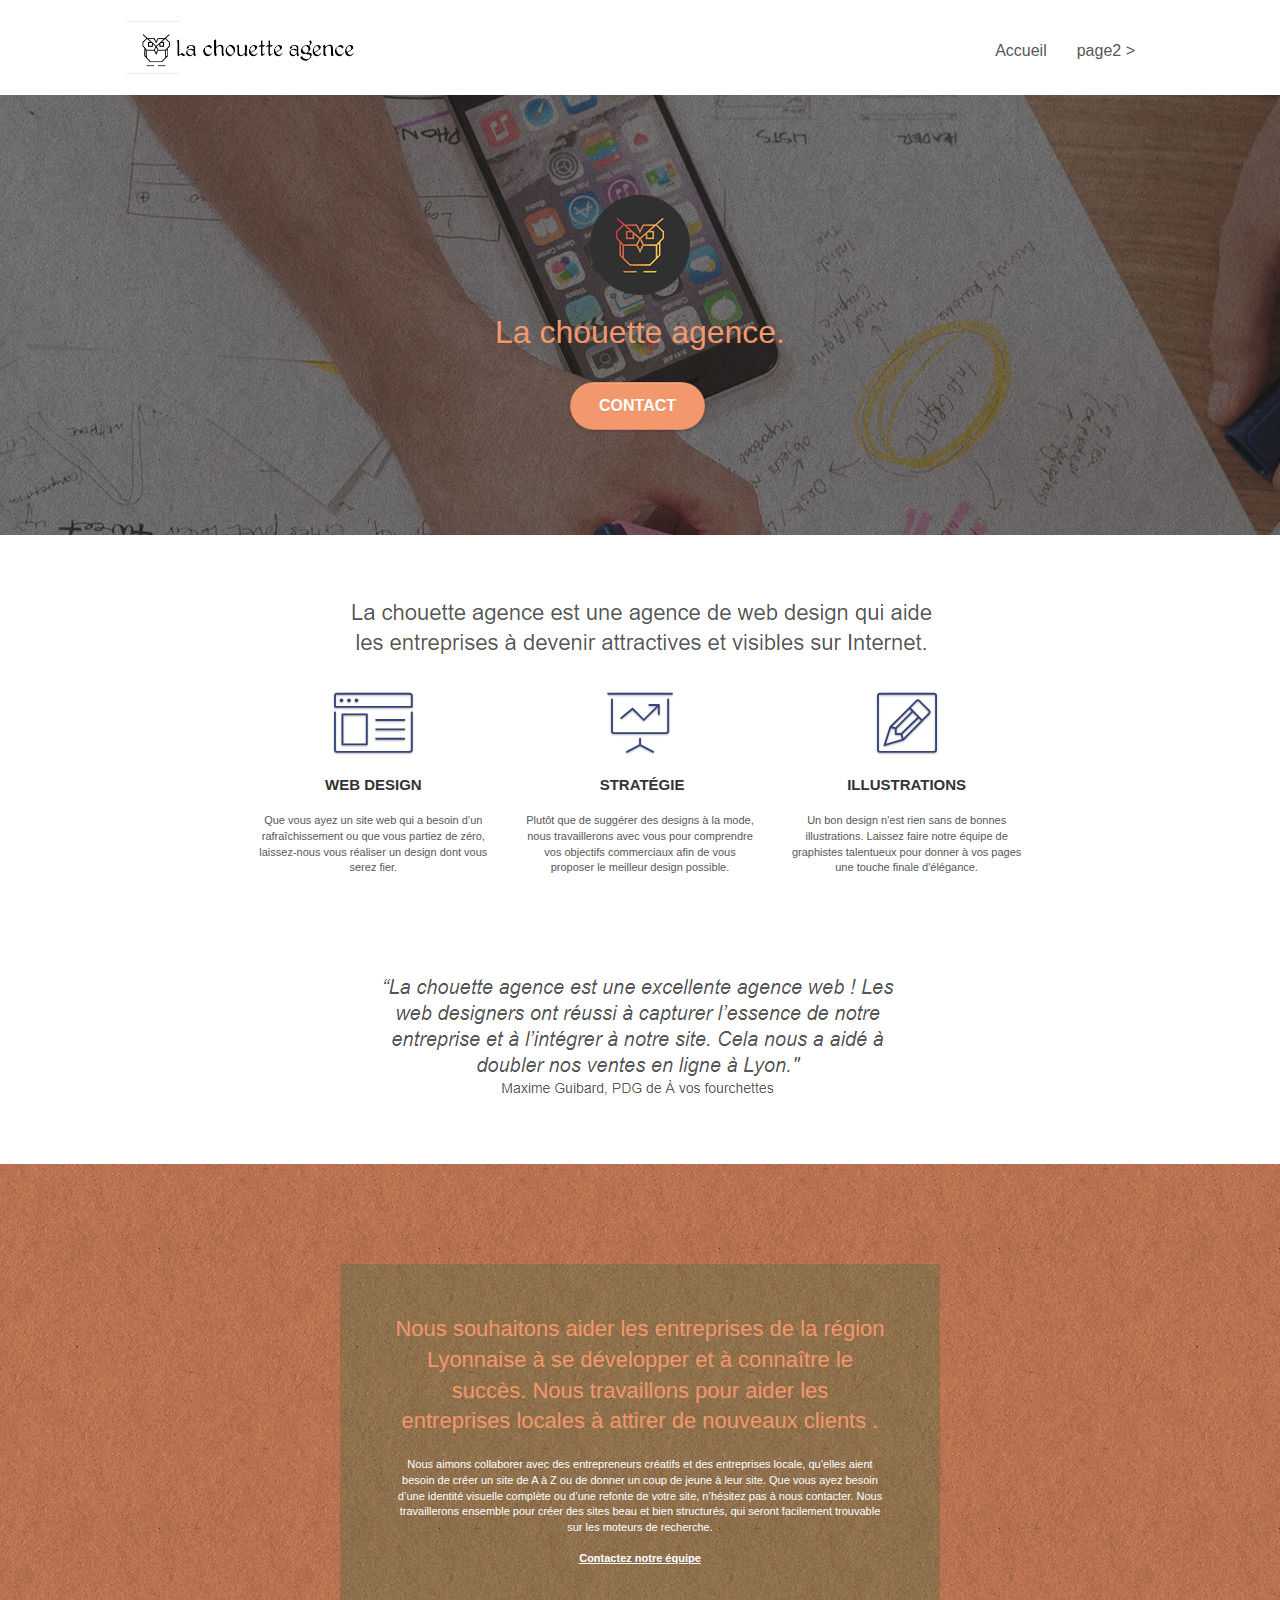
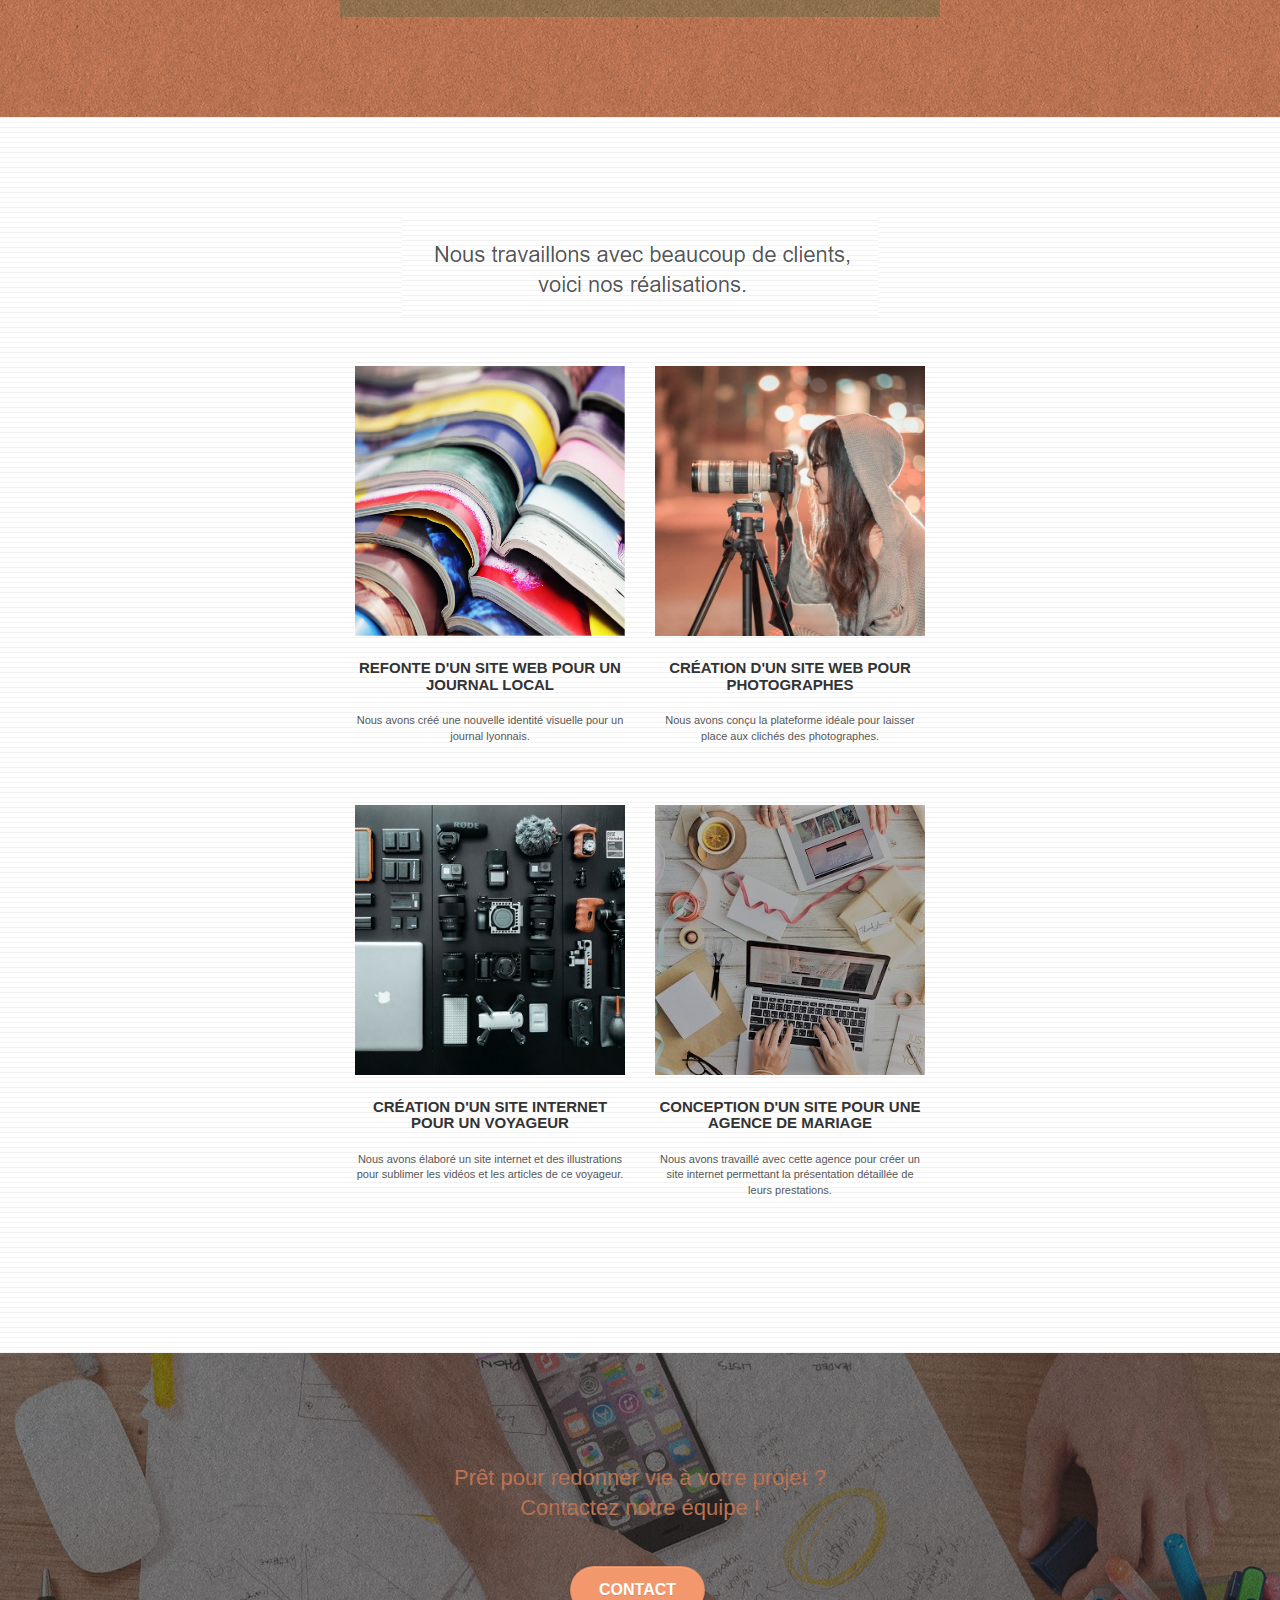
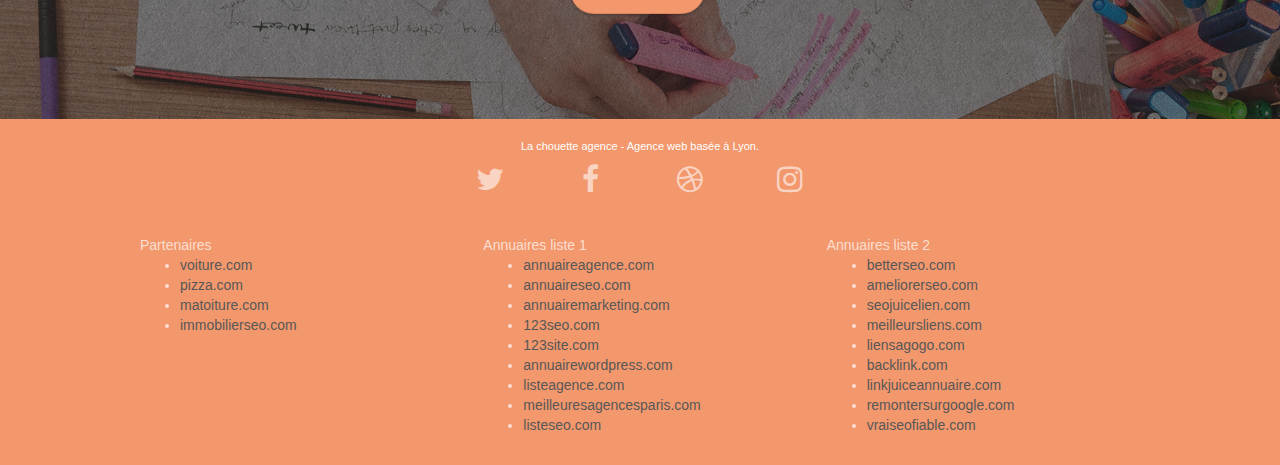
==== index.html @ 74bca458 "first commit" ====
<!doctype html>
<html lang="Default">
<head>
    <meta charset="utf-8">
    <meta name="keywords" content="seo, google, site web, site internet, agence design paris, agence design, agence design,agence design,agence design,agence design,agence design,agence design,agence design,agence design">
    <meta name="description" content="">
    <meta name="viewport" content="width=device-width, initial-scale=1.0, viewport-fit=cover">
    <link rel="shortcut icon" type="image/png" href="favicon.jpg">
    
	<link rel="stylesheet" type="text/css" href="./css/bootstrap.css">
	<link rel="stylesheet" type="text/css" href="style.css">
	<link rel="stylesheet" type="text/css" href="./css/font-awesome.css">
	<link rel="stylesheet" type="text/css" href="./css/et-line.css">
	
    
	<script src="./js/jquery-2.1.0.js"></script>
	<script src="./js/bootstrap.js"></script>
	<script src="./js/blocs.js"></script>
	<script src="./js/jquery.touchSwipe.js" defer></script>
	<script src="./js/gmaps.js"></script>

    <title>.</title>

    
<!-- Analytics -->
 
<!-- Analytics END -->
    
</head>
<body>
<!-- Principal conteneur -->
<div class="page-container">
    
<!-- bloc-0 -->
<div class="bloc bgc-white l-bloc " id="bloc-0">
	<div class="container bloc-sm">

		<nav class="navbar row">
			<div class="navbar-header">
				<div class="keywords" style="color:#cccccc;font-size:1px;">Agence web à paris, stratégie web, web design, illustrations, design de site web, site web, web, internet, site internet, site</div>
				<a class="navbar-brand" href="index.html"><img src="img/la-chouette-agence.png" alt="paris web design logo agence web meilleure agence" height="40" /></a>
				<div class="keywords" style="color:#cccccc;font-size:1px;">Agence web à paris, stratégie web, web design, illustrations, design de site web, site web, web, internet, site internet, site</div>
				<button id="nav-toggle" type="button" class="ui-navbar-toggle navbar-toggle" data-toggle="collapse" data-target=".navbar-1">
					<span class="sr-only">Toggle navigation</span><span class="icon-bar"></span><span class="icon-bar"></span><span class="icon-bar"></span>
				</button>
			</div>
			<div class="collapse navbar-collapse navbar-1 special-dropdown-nav">
				<ul class="site-navigation nav navbar-nav">
					<li>
						<a href="index.html">Accueil</a>
					</li>
					<li>
					</li>
					<li>
						<a href="page2.html">page2 &gt;</a>
					</li>
				</ul>
			</div>
		</nav>
	</div>
</div>
<!-- bloc-0 END -->

<!-- bloc-1-presentation -->
<div class="bloc bgc-dark-slate-blue bg-banniere d-bloc bg-t-edge bloc-bg-texture texture-paper b-parallax" id="bloc-1-hero">
	<div class="container bloc-lg">
		<div class="row tight-width-whitespace">
			<div class="col-sm-12">
				<img src="img/logo.png" class="center-block image-resize-mode" width="100" alt="La chouette agence, agence web paris, création logo paris" />
				<h1 class="text-center hero-bloc-text tc-white ">
					La chouette agence.
				</h1>
				<div class="text-center">
					<a href="page2.html" class="btn btn-lg btn-clean btn-rd cta-hero btn-atomic-tangerine" id="cta-hero">Contact</a>
				</div>
			</div>
		</div>
	</div>
</div>
<!-- bloc-1-presentation END -->

<!-- bloc-2-services -->
<div class="bloc bgc-white l-bloc" id="bloc-2-services">
	<div class="container bloc-md">
		<div class="row">
			<div class="col-sm-12 text-center">
				<img alt="agence web, agence web paris, web design paris, stratégie web" src="img/title.png" />
			</div>
		</div>
		<div class="row voffset-lg med-width-whitespace">
			<div class="col-sm-4">
				<div class="text-center">
					<span class="et-icon-browser sm-shadow icon-dark-slate-blue icons icon-lg"></span>
				</div>
				<h3 class="mg-md text-center">
					Web design
				</h3>
				<p class="text-center ">
					Que vous ayez un site web qui a besoin d&rsquo;un rafraîchissement ou que vous partiez de zéro, laissez-nous vous réaliser un design dont vous serez fier.
				</p>
			</div>
			<div class="col-sm-4">
				<div class="text-center">
					<span class="et-icon-presentation sm-shadow icon-dark-slate-blue icons icon-lg"></span>
				</div>
				<h3 class="mg-md text-center">
					&nbsp;Stratégie
				</h3>
				<p class="text-center ">
					Plutôt que de suggérer des designs à la mode, nous travaillerons avec vous pour comprendre vos objectifs commerciaux afin de vous proposer le meilleur design possible.<br>
				</p>
			</div>
			<div class="col-sm-4">
				<div class="text-center">
					<span class="et-icon-edit sm-shadow icon-dark-slate-blue icons icon-lg"></span>
				</div>
				<h3 class="mg-md text-center">
					Illustrations
				</h3>
				<p class="text-center ">
					Un bon design n'est rien sans de bonnes illustrations. Laissez faire notre équipe de graphistes talentueux pour donner à vos pages une touche finale d'élégance.
				</p>
			</div>
		</div>
		<div class="row voffset-lg voffset">
			<div class="col-xs-12 col-md-8 col-md-offset-2 text-center">
				<img alt="agence web, agence web paris, web design paris, stratégie web" src="img/citation.png" />

			</div>
		</div>
	</div>
</div>
<!-- bloc-2-services END -->

<!-- bloc-3-what-i-do -->
<div class="bloc tc-white bgc-atomic-tangerine bg-presentation d-bloc bloc-bg-texture texture-paper b-parallax" id="bloc-3-what-i-do">
	<div class="container bloc-lg">
		<div class="row tight-width-whitespace black-background">
			<div class="col-sm-12">
				<h2 class="mg-md text-center tc-white">
					Nous souhaitons aider les entreprises de la région Lyonnaise à se développer et à connaître le succès. Nous travaillons pour aider les entreprises locales à attirer de nouveaux clients .<br>
				</h2>
				<p class="text-center white">
					Nous aimons collaborer avec des entrepreneurs créatifs et des entreprises locale, qu’elles aient besoin de créer un site de A à Z ou de donner un coup de jeune à leur site. Que vous ayez besoin d’une identité visuelle complète ou d’une refonte de votre site, n’hésitez pas à nous contacter. Nous travaillerons ensemble pour créer des sites beau et bien structurés, qui seront facilement trouvable sur les moteurs de recherche. <br><br><a class="ltc-white bold-link" href="page2.html">Contactez notre équipe</a><br>
				</p>
			</div>
		</div>
	</div>
</div>
<!-- bloc-3-what-i-do END -->

<!-- bloc-4-portfolio -->
<div class="bloc bgc-white bg-lines-h2-bg bg-repeat l-bloc" id="bloc-4-portfolio">
	<div class="container bloc-lg">
		<div class="row">
			<div class="col-sm-12 text-center">
				<img alt="agence web, agence web paris, web design paris, stratégie web" src="img/title2.png" />
			</div>
		</div>
		<div class="row tight-width-whitespace portfolio-row">
			<div class="col-sm-6">
				<a href="#" data-lightbox="img/1.jpg" data-gallery-id="gallery-1" data-caption="Refonte d'un site web pour un journal local" data-frame="snapshot-lb"><img src="img/1.jpg" alt="paris web design logo agence web meilleure agence et refonte site web journal" class="img-responsive portfolio-thumb" /></a>
				<h3 class="mg-md text-center">
					Refonte d'un site web pour un journal local
				</h3>
				<p class="text-center">
					Nous avons créé une nouvelle identité visuelle pour un journal lyonnais.
				</p>
			</div>
			<div class="col-sm-6">
				<a href="#" data-lightbox="img/2.jpg" data-gallery-id="gallery-1" data-caption="Création d'un site web pour photographes" data-frame="snapshot-lb"><img src="img/2.jpg" class="img-responsive portfolio-thumb" alt="paris web design logo agence web meilleure agence, Création d'un site web pour photographes" /></a>
				<h3 class="mg-md text-center">
					Création d'un site web pour photographes
				</h3>
				<p class="text-center">
					Nous avons conçu la plateforme idéale pour laisser place aux clichés des photographes.
				</p>
			</div>
		</div>
		<div class="row tight-width-whitespace portfolio-row">
			<div class="col-sm-6">
				<a href="#" data-lightbox="img/3.bmp" data-gallery-id="gallery-1" data-caption="Création d'un site internet pour un voyageur" data-frame="snapshot-lb"><img src="img/3.bmp" class="img-responsive portfolio-thumb" alt="paris web design logo agence web meilleure agence, Création d'un site web pour voyageur"/></a>
				<h3 class="mg-md text-center">
					Création d'un site internet pour un voyageur
				</h3>
				<p class="text-center">
					Nous avons élaboré un site internet et des illustrations pour sublimer les vidéos et les articles de ce voyageur.
				</p>
			</div>
			<div class="col-sm-6">
				<a href="#" data-lightbox="img/4.bmp" data-gallery-id="gallery-1" data-caption="Conception d'un site pour une agence de mariage" data-frame="snapshot-lb"><img src="img/4.bmp" class="img-responsive portfolio-thumb" alt="paris web design logo agence web meilleure agence, Création d'un site web pour agence de mariage" /></a>
				<h3 class="mg-md text-center">
					Conception d'un site pour une agence de mariage
				</h3>
				<p class="text-center">
					Nous avons travaillé avec cette agence pour créer un site internet permettant la présentation détaillée de leurs prestations.
				</p>
			</div>
		</div>
	</div>
</div>
<!-- bloc-4-portfolio END -->

<!-- bloc-5-cta -->
<div class="bloc bgc-dark-slate-blue bg-banniere d-bloc bloc-bg-texture texture-paper" id="bloc-5-cta">
	<div class="container bloc-lg">
		<div class="row">
			<h2 class="mg-md text-center tc-white">
				Prêt pour redonner vie à votre projet ?<br>Contactez notre équipe !
			</h2>
			<div class="col-sm-12 text-center">
				<a href="page2.html" class="btn btn-atomic-tangerine btn-clean btn-rd btn-lg cta-hero">Contact</a>
			</div>
		</div>
	</div>
</div>
<!-- bloc-5-cta END -->

<!-- Footer - bloc-8 -->
<div class="bloc bgc-atomic-tangerine d-bloc" id="bloc-8">
	<div class="container bloc-sm">
		<div class="row">
			<div class="col-sm-12">
				<p class="text-center white">
					La chouette agence - Agence web basée à Lyon.<br>
				</p>
				<div class="row row-no-gutters social">
					<div class="col-sm-3">
						<div class="text-center">
							<a class="social" href="index.html"><span class="fa fa-twitter icon-md"></span></a>
						</div>
					</div>
					<div class="col-sm-3">
						<div class="text-center">
							<a class="social" href="index.html"><span class="fa fa-facebook icon-md"></span></a>
						</div>
					</div>
					<div class="col-sm-3">
						<div class="text-center">
							<a class="social" href="index.html"><span class="fa fa-dribbble icon-md"></span></a>
						</div>
					</div>
					<div class="col-sm-3">
						<div class="text-center">
							<a class="social" href="index.html"><span class="fa fa-instagram icon-md"></span></a>
						</div>
					</div>
					<div class="keywords" style="color:#F3976C;">Agence web à paris, stratégie web, web design, illustrations, design de site web, site web, web, internet, site internet, site</div>
				</div>
				<div class="row">
					<div class="col-sm-4">
						Partenaires
							<ul>
								<li><a href="voiture.com">voiture.com</a></li>
								<li><a href="pizza.com">pizza.com</a></li>
								<li><a href="matoiture.com">matoiture.com</a></li>
								<li><a href="immobilierseo.com">immobilierseo.com</a></li>
							</ul>		
					</div>
					<div class="col-sm-4">
						Annuaires liste 1
						<ul>
							<li><a href="annuaireagence.com">annuaireagence.com</a></li>
							<li><a href="annuaireseo.com">annuaireseo.com</a></li>
							<li><a href="annuairemarketing.com">annuairemarketing.com</a></li>
							<li><a href="123seoture.com">123seo.com</a></li>
							<li><a href="123site.com">123site.com</a></li>
							<li><a href="annuairewordpress.com">annuairewordpress.com</a></li>
							<li><a href="listeagence.com">listeagence.com</a></li>
							<li><a href="meilleuresagencesparis.com">meilleuresagencesparis.com</a></li>
							<li><a href="listeseo.com">listeseo.com</a></li>
						</ul>
					</div>
					<div class="col-sm-4">
						Annuaires liste 2
						<ul>
							<li><a href="betterseo.com">betterseo.com</a></li>
							<li><a href="ameliorerseo.com">ameliorerseo.com</a></li>
							<li><a href="seojuicelien.com">seojuicelien.com</a></li>
							<li><a href="meilleursliens.com">meilleursliens.com</a></li>
							<li><a href="liensagogo.com">liensagogo.com</a></li>
							<li><a href="backlink.com">backlink.com</a></li>
							<li><a href="linkjuiceannuaire.com">linkjuiceannuaire.com</a></li>
							<li><a href="remontersurgoogle.com">remontersurgoogle.com</a></li>
							<li><a href="vraiseofiable.com">vraiseofiable.com</a></li>
						</ul>
					</div>
				</div>
			</div>
		</div>
	</div>
</div>
<!-- Footer - bloc-8 END -->

</div>
<!-- Principal conteneur END -->
    

</body>
</html>
---- style.css ----
body {
    margin: 0;
    padding: 0;
    background: #FFF;
    overflow-x: hidden;
    -webkit-font-smoothing: antialiased;
    -moz-osx-font-smoothing: grayscale;
}

a,
button {
    transition: all .3s ease-in-out;
    outline: none!important;
}

a:hover {
    text-decoration: none;
    cursor: pointer;
}

#page-loading-blocs-notifaction {
    position: fixed;
    top: 0;
    bottom: 0;
    width: 100%;
    z-index: 100000;
    background: #FFFFFF url("img/pageload-spinner.gif") no-repeat center center;
}

.bloc {
    width: 100%;
    clear: both;
    background: 50% 50% no-repeat;
    padding: 0 50px;
    -webkit-background-size: cover;
    -moz-background-size: cover;
    -o-background-size: cover;
    background-size: cover;
    position: relative;
}

.bloc .container {
    padding-left: 0;
    padding-right: 0;
}

.bloc-lg {
    padding: 100px 50px;
}

.bloc-md {
    padding: 50px;
}

.bloc-sm {
    padding: 20px 50px;
}

.bg-center,
.bg-l-edge,
.bg-r-edge,
.bg-t-edge,
.bg-b-edge,
.bg-tl-edge,
.bg-bl-edge,
.bg-tr-edge,
.bg-br-edge,
.bg-repeat {
    -webkit-background-size: auto!important;
    -moz-background-size: auto!important;
    -o-background-size: auto!important;
    background-size: auto!important;
}

.bg-repeat {
    background: repeat;
}

.bg-t-edge {
    background: top no-repeat;
}

.bloc-bg-texture::before {
    content: "";
    background-size: 2px 2px;
    position: absolute;
    top: 0;
    bottom: 0;
    left: 0;
    right: 0;
}

.texture-paper::before {
    background: url("img/texture-paper.png");
    background-size: 280px 280px;
}

.b-parallax {
    background-attachment: fixed;
}

.d-bloc {
    color: rgba(255, 255, 255, .7);
}

.d-bloc button:hover {
    color: rgba(255, 255, 255, .9);
}

.d-bloc .icon-round,
.d-bloc .icon-square,
.d-bloc .icon-rounded,
.d-bloc .icon-semi-rounded-a,
.d-bloc .icon-semi-rounded-b {
    border-color: rgba(255, 255, 255, .9);
}

.d-bloc .divider-h span {
    border-color: rgba(255, 255, 255, .2);
}

.d-bloc .a-btn,
.d-bloc .navbar a,
.d-bloc .navbar-brand,
.d-bloc a .icon-sm,
.d-bloc a .icon-md,
.d-bloc a .icon-lg,
.d-bloc a .icon-xl,
.d-bloc h1 a,
.d-bloc h2 a,
.d-bloc h3 a,
.d-bloc h4 a,
.d-bloc h5 a,
.d-bloc h6 a,
.d-bloc p a {
    color: rgba(255, 255, 255, .6);
}

.d-bloc .a-btn:hover,
.d-bloc .navbar a:hover,
.d-bloc .navbar-brand:hover,
.d-bloc a:hover .icon-sm,
.d-bloc a:hover .icon-md,
.d-bloc a:hover .icon-lg,
.d-bloc a:hover .icon-xl,
.d-bloc h1 a:hover,
.d-bloc h2 a:hover,
.d-bloc h3 a:hover,
.d-bloc h4 a:hover,
.d-bloc h5 a:hover,
.d-bloc h6 a:hover,
.d-bloc p a:hover {
    color: rgba(255, 255, 255, 1);
}

.d-bloc .navbar-toggle .icon-bar {
    background: rgba(255, 255, 255, 1);
}

.d-bloc .btn-wire,
.d-bloc .btn-wire:hover {
    color: rgba(255, 255, 255, 1);
    border-color: rgba(255, 255, 255, 1);
}

.d-bloc .panel {
    color: rgba(0, 0, 0, .5);
}

.d-bloc .panel button:hover {
    color: rgba(0, 0, 0, .7);
}

.d-bloc .panel icon {
    border-color: rgba(0, 0, 0, .7);
}

.d-bloc .panel .divider-h span {
    border-color: rgba(0, 0, 0, .1);
}

.d-bloc .panel .a-btn {
    color: rgba(0, 0, 0, .6);
}

.d-bloc .panel .a-btn:hover {
    color: rgba(0, 0, 0, 1);
}

.d-bloc .panel .btn-wire,
.d-bloc .panel .btn-wire:hover {
    color: rgba(0, 0, 0, .7);
    border-color: rgba(0, 0, 0, .3);
}

.d-bloc .panel,
.l-bloc {
    color: rgba(0, 0, 0, .5);
}

.d-bloc .panel button:hover,
.l-bloc button:hover {
    color: rgba(0, 0, 0, .7);
}

.l-bloc .icon-round,
.l-bloc .icon-square,
.l-bloc .icon-rounded,
.l-bloc .icon-semi-rounded-a,
.l-bloc .icon-semi-rounded-b {
    border-color: rgba(0, 0, 0, .7);
}

.d-bloc .panel .divider-h span,
.l-bloc .divider-h span {
    border-color: rgba(0, 0, 0, .1);
}

.d-bloc .panel .a-btn,
.l-bloc .a-btn,
.l-bloc .navbar a,
.l-bloc .navbar-brand,
.l-bloc a .icon-sm,
.l-bloc a .icon-md,
.l-bloc a .icon-lg,
.l-bloc a .icon-xl,
.l-bloc h1 a,
.l-bloc h2 a,
.l-bloc h3 a,
.l-bloc h4 a,
.l-bloc h5 a,
.l-bloc h6 a,
.l-bloc p a {
    color: rgba(0, 0, 0, .6);
}

.d-bloc .panel .a-btn:hover,
.l-bloc .a-btn:hover,
.l-bloc .navbar a:hover,
.l-bloc .navbar-brand:hover,
.l-bloc a:hover .icon-sm,
.l-bloc a:hover .icon-md,
.l-bloc a:hover .icon-lg,
.l-bloc a:hover .icon-xl,
.l-bloc h1 a:hover,
.l-bloc h2 a:hover,
.l-bloc h3 a:hover,
.l-bloc h4 a:hover,
.l-bloc h5 a:hover,
.l-bloc h6 a:hover,
.l-bloc p a:hover {
    color: rgba(0, 0, 0, 1);
}

.l-bloc .navbar-toggle .icon-bar {
    color: rgba(0, 0, 0, .6);
}

.d-bloc .panel .btn-wire,
.d-bloc .panel .btn-wire:hover,
.l-bloc .btn-wire,
.l-bloc .btn-wire:hover {
    color: rgba(0, 0, 0, .7);
    border-color: rgba(0, 0, 0, .3);
}

.voffset {
    margin-top: 30px;
}

.voffset-lg {
    margin-top: 80px;
}

.row-no-gutters {
    margin-right: 0;
    margin-left: 0;
}

.row.row-no-gutters > [class^="col-"],
.row.row-no-gutters > [class*=" col-"] {
    padding-right: 0;
    padding-left: 0;
}

#bloc-1-hero h1 {
    font-size: 32px;
}

.navbar {
    margin-bottom: 0;
    z-index: 1;
}

.navbar-brand {
    height: auto;
    padding: 3px 15px;
    font-size: 25px;
    font-weight: normal;
    font-weight: 600;
    line-height: 44px;
}

.navbar-brand img {
    max-height: 200px;
    margin: 0 5px 0 0;
    display: inline;
}

.navbar-brand img[src$=svg] {
    min-width: 100px;
}

.nav-center .navbar-brand img {
    margin: 0;
}

.navbar .nav {
    padding-top: 2px;
    margin-right: -16px;
    float: right;
    z-index: 1;
}

.nav > li {
    float: left;
    margin-top: 4px;
    font-size: 16px;
}

.navbar-nav .open .dropdown-menu > li > a {
    text-align: inherit;
}

.nav > li a:hover,
.nav > li a:focus {
    background: transparent;
}

.navbar-toggle {
    margin: 10px 10px 0 0;
    border: 0px;
}

.navbar-toggle:hover {
    background: transparent!important;
}

.navbar-toggle .icon-bar {
    background-color: rgba(0, 0, 0, .5);
    width: 26px;
}

.nav-invert .navbar .nav {
    float: left;
}

.nav-invert .navbar-header,
.nav-invert .navbar-brand {
    float: right;
    position: relative;
    z-index: 2;
}

@media (min-width: 768px) {
    .site-navigation {
        position: absolute;
        top: 50%;
        right: 20px;
        transform: translate(0, -50%);
        -webkit-transform: translateY(-50%);
    }
    .nav > li .dropdown-menu a,
    .nav > li .dropdown-menu a:hover {
        color: #484848;
    }
    .nav-invert .site-navigation {
        left: 0;
        right: 0;
    }
    .nav-center {
        text-align: center;
    }
    .nav-center .navbar-header {
        width: 100%;
    }
    .nav-center .navbar-header,
    .nav-center .navbar-brand,
    .nav-center .nav > li {
        float: none;
        display: inline-block;
    }
    .nav-center .site-navigation {
        position: relative;
        width: 100%;
        right: 0;
        margin-right: 0px;
        margin-top: 20px;
    }
    .nav-center.mini-nav .navbar-toggle {
        float: none;
        margin: 10px auto 0;
    }
}

.nav > li > .dropdown a {
    background: none!important;
    display: block;
    padding: 14px 15px;
}

nav .caret {
    margin: 0 5px;
}

.dropdown-menu .dropdown-menu {
    top: -8px;
    left: 100%;
}

.dropdown-menu .dropmenu-flow-right {
    top: 100%;
    left: 0;
    margin-left: -1px;
    border-top-left-radius: 0;
    border-top-right-radius: 0;
}

.dropdown-menu .dropdown span {
    border: 4px solid black;
    border-top-color: transparent;
    border-right-color: transparent;
    border-bottom-color: transparent;
    margin: 6px -5px 0 0!important;
    float: right;
}

.mg-md {
    margin-top: 10px;
    margin-bottom: 20px;
}

.mg-lg {
    margin-top: 10px;
    margin-bottom: 40px;
}

.btn {
    margin: 0 5px 5px 0;
}

.btn.pull-right {
    margin: 0 0 5px 5px;
}

.btn-d,
.btn-d:hover,
.btn-d:focus {
    color: #FFF;
    background: rgba(0, 0, 0, .3);
}

button {
    outline: none!important;
}

.btn-rd {
    border-radius: 40px;
}

.btn-clean {
    border: 1px solid rgba(0, 0, 0, .08);
    border-bottom-color: rgba(0, 0, 0, .1);
    text-shadow: 0 1px 0 rgba(0, 0, 1, .1);
    box-shadow: 0 1px 3px rgba(0, 0, 1, .25), inset 0 1px 0 0 rgba(255, 255, 255, .15);
}

.icon-md {
    font-size: 30px!important;
}

.icon-lg {
    font-size: 60px!important;
}

.sm-shadow {
    text-shadow: 0 1px 2px rgba(0, 0, 0, .3);
}

.panel-sq,
.panel-sq .panel-heading,
.panel-sq .panel-footer {
    border-radius: 0;
}

.panel-rd {
    border-radius: 30px;
}

.panel-rd .panel-heading {
    border-radius: 29px 29px 0 0;
}

.panel-rd .panel-footer {
    border-radius: 0 0 29px 29px;
}

.form-control {
    border-color: rgba(0, 0, 0, .1);
    box-shadow: none;
}

.scrollToTop {
    width: 40px;
    height: 40px;
    position: fixed;
    bottom: 20px;
    right: 20px;
    opacity: 0;
    z-index: 500;
    transition: all .3s ease-in-out;
}

.scrollToTop span {
    margin-top: 6px;
}

.showScrollTop {
    font-size: 14px;
    opacity: 1;
}

a[data-lightbox] {
    position: relative;
    display: block;
    text-align: center;
}

a[data-lightbox]:hover::before {
    content: "+";
    font-family: "HelveticaNeue-Light", "Helvetica Neue Light", "Helvetica Neue", Helvetica, Arial;
    font-size: 32px;
    width: 50px;
    height: 50px;
    margin-left: -25px;
    border-radius: 50%;
    background: rgba(0, 0, 0, .6);
    color: #FFF;
    font-weight: 100;
    z-index: 1;
    position: absolute;
    top: 50%;
    transform: translateY(-50%);
    -webkit-transform: translateY(-50%);
}

a[data-lightbox]:hover img {
    opacity: 0.6;
    -webkit-animation-fill-mode: none;
    animation-fill-mode: none;
}

#lightbox-modal {
    display: flex;
    align-items: center;
}

#lightbox-modal .modal-dialog {
    width: 90%;
    max-width: 900px;
    margin: 0 auto 0;
}

#lightbox-modal .modal-dialog img {
    max-height: 90vh;
    margin: 0 auto;
}

.lightbox-caption {
    padding: 20px;
    color: #FFF;
    background: rgba(0, 0, 0, .5);
    position: absolute;
    left: 15px;
    right: 15px;
    bottom: 5px;
}

.close-lightbox {
    color: #FFF;
    font-size: 30px;
    position: absolute;
    top: 20px;
    right: 20px;
    z-index: 20;
    background: rgba(0, 0, 0, .5);
    border: none;
    line-height: 30px;
    padding: 0 9px 5px;
    opacity: 0.3;
}

.close-lightbox:hover,
.next-lightbox:hover,
.prev-lightbox:hover {
    opacity: 1.0;
    color: #FFF;
}

.next-lightbox,
.prev-lightbox {
    font-size: 20px;
    color: rgba(255, 255, 255, .9);
    background: rgba(0, 0, 0, .5);
    transition: all .2s ease-in-out;
    position: absolute;
    top: 45%;
    z-index: 1;
    opacity: 0.4;
}

.next-lightbox {
    padding: 6px 8px 1px 13px;
    right: 25px;
}

.prev-lightbox {
    padding: 6px 13px 1px 10px;
    left: 25px;
}

.snapshot-lb .modal-body {
    padding-bottom: 45px;
}

.snapshot-lb .lightbox-caption {
    padding: 0;
    color: rgba(0, 0, 0, .5);
    background: none;
}

h1,
h2,
h3,
h4,
h5,
h6,
p,
label,
.btn,
a {
    font-family: "helvetica";
    font-weight: 400;
    color: #575757!important;
}

.container {
    max-width: 1000px;
}

.hero-bloc-text {
    font-size: 38px;
}

.hero-bloc-text-sub {
    font-size: 36px;
}

.statement-bloc-text {
    line-height: 26px;
    font-style: italic;
    font-size: 20px;
    text-align: center;
    font-weight: lighter;
    max-width: 520px;
    margin: auto auto auto auto;
}

p {
    font-size: 11px;
}

.tight-width-whitespace {
    max-width: 600px;
    margin: auto auto auto auto;
}

.h1 {
    font-size: 20px;
    font-family: "Open Sans";
}

.cta-hero {
    margin-top: 22px;
    color: #FFFFFF!important;
    text-transform: uppercase;
    padding: 12px 28px 12px 28px;
    font-size: 16px;
    font-weight: 700;
}

.social {
    max-width: 400px;
    margin: auto auto auto auto;
}

h2 {
    font-size: 22px;
    line-height: 1.4em;
}

h3 {
    font-size: 15px;
    text-transform: uppercase;
    font-weight: 700;
    color: #333333!important;
}

.med-width-whitespace {
    max-width: 800px;
    margin: auto auto auto auto;
    box-shadow: 0px 0px 0px #000000;
}

h1 {
    color: #333333!important;
}

h4 {
    color: #333333!important;
}

.icons {
    margin-bottom: 14px;
    margin-top: 24px;
}

.white {
    color: #FFFFFF!important;
}

.portfolio-thumb {
    margin-bottom: 24px;
}

.portfolio-row {
    margin-bottom: 44px;
    margin-top: 50px;
}

.avatar {
    box-shadow: 0px 4px 9px rgba(0, 0, 0, 0.3);
}

.black-background {
    background-color: rgba(165, 147, 99, 0.7);
    padding: 40px 40px 40px 40px;
}

.bold-link {
    font-weight: 900;
    text-decoration: underline!important;
}

.bgc-white {
    background-color: #FFFFFF;
}

.bgc-dark-slate-blue {
    background-color: #364577;
}

.bgc-atomic-tangerine {
    background-color: #F3976C;
}

.tc-white {
    color: #F3976C!important;
}

.btn-atomic-tangerine {
    background: #F3976C;
    color: #FFFFFF!important;
}

.btn-atomic-tangerine:hover {
    background: #c27956!important;
    color: #FFFFFF!important;
}

.ltc-white {
    color: #FFFFFF!important;
}

.ltc-white:hover {
    color: #cccccc!important;
}

.ltc-atomic-tangerine {
    color: #F3976C!important;
}

.ltc-atomic-tangerine:hover {
    color: #c27956!important;
}

.icon-dark-slate-blue {
    color: #364577!important;
    border-color: #364577!important;
}

.bg-dots-bg {
    background-image: url("img/dots-bg.png");
}

.bg-lines-h2-bg {
    background-image: url("img/lines-h2-bg.png");
}

.bg-banniere {
    background-image: url("img/la-chouette-agence-banniere.jpg");
}

.bg-presentation {
    background-image: url("img/image-de-presentation.bmp");
}

@media (max-width: 1024px) {
    .bloc {
        padding-left: 20px;
        padding-right: 20px;
    }
    .bloc.full-width-bloc,
    .bloc-tile-2.full-width-bloc .container,
    .bloc-tile-3.full-width-bloc .container,
    .bloc-tile-4.full-width-bloc .container {
        padding-left: 0;
        padding-right: 0;
    }
}

@media (max-width: 992px) and (min-width: 768px) {
    .navbar .nav {
        max-width: 80%
    }
    .nav-center.navbar .nav {
        max-width: 100%
    }
}

@media only screen and (min-device-width: 768px) and (max-device-width: 1024px) and (orientation: landscape) {
    .b-parallax {
        background-attachment: scroll;
    }
}

@media only screen and (min-device-width: 1024px) and (max-device-width: 1366px) and (-webkit-min-device-pixel-ratio: 1.5) {
    .b-parallax {
        background-attachment: scroll;
    }
}

@media (max-width: 991px) {
    .container {
        width: 100%;
    }
    .b-parallax {
        background-attachment: scroll;
    }
    .page-container,
    #hero-bloc {
        overflow-x: hidden;
        position: relative;
    }
    .bloc {
        padding-left: constant(safe-area-inset-left);
        padding-right: constant(safe-area-inset-right);
    }
    .bloc-group,
    .bloc-group .bloc {
        display: block;
        width: 100%;
    }
    .bloc-fill-screen .fill-bloc-top-edge,
    .bloc-fill-screen .fill-bloc-bottom-edge {
        padding: 0 20px;
        padding-left: constant(safe-area-inset-left);
        padding-right: constant(safe-area-inset-right);
    }
}

@media (max-width: 767px) {
    .page-container {
        overflow-x: hidden;
        position: relative;
    }
    h1,
    h2,
    h3,
    h4,
    h5,
    h6,
    p,
    #disqus_thread {
        padding-left: 10px!important;
        padding-right: 10px!important;
    }
    .b-parallax {
        background-attachment: scroll;
    }
    .navbar .nav {
        padding-top: 0;
        border-top: 1px solid rgba(0, 0, 0, .2);
        float: none!important;
    }
    .navbar.row {
        margin-left: 0;
        margin-right: 0;
    }
    .site-navigation {
        position: inherit;
        transform: none;
        -webkit-transform: none;
        -ms-transform: none;
    }
    .nav > li {
        margin-top: 0;
        border-bottom: 1px solid rgba(0, 0, 0, .1);
        background: rgba(0, 0, 0, .05);
        text-align: left;
        padding-left: 15px;
        width: 100%;
    }
    .nav > li:hover {
        background: rgba(0, 0, 0, .08);
    }
    .dropdown .dropdown a .caret {
        float: none;
        margin: 5px 0 0 10px!important;
        border: 4px solid black;
        border-bottom-color: transparent;
        border-right-color: transparent;
        border-left-color: transparent;
    }
    #hero-bloc .navbar .nav {
        background: rgba(0, 0, 0, .8);
    }
    #hero-bloc .navbar .nav a {
        color: rgba(255, 255, 255, .6);
    }
    .hero {
        padding: 50px 0;
    }
    .hero-nav {
        left: -1px;
        right: -1px;
    }
    .navbar-collapse {
        padding: 0;
        overflow-x: hidden;
        -webkit-box-shadow: none;
        box-shadow: none;
    }
    .navbar-brand img {
        max-height: 40px;
        width: auto;
    }
    .nav-invert .navbar-header {
        float: none;
        width: 100%;
    }
    .nav-invert .navbar-toggle {
        float: left;
        margin-left: 10px;
    }
    .bloc {
        padding-left: 0;
        padding-right: 0;
    }
    .bloc-xxl,
    .bloc-xl,
    .bloc-lg {
        padding: 40px 0;
    }
    .bloc-sm,
    .bloc-md {
        padding-left: 0;
        padding-right: 0;
    }
    .bloc-tile-2 .container,
    .bloc-tile-3 .container,
    .bloc-tile-4 .container,
    .bloc-fill-screen .fill-bloc-top-edge,
    .bloc-fill-screen .fill-bloc-bottom-edge {
        padding-left: 0;
        padding-right: 0;
    }
    .a-block {
        padding: 0 10px;
    }
    .btn-dwn {
        display: none;
    }
    .voffset {
        margin-top: 5px;
    }
    .voffset-md {
        margin-top: 20px;
    }
    .voffset-lg {
        margin-top: 30px;
    }
    form {
        padding: 5px;
    }
    .close-lightbox {
        display: inline-block;
    }
    .blocsapp-device-iphone5 {
        background-size: 216px 425px;
        padding-top: 60px;
        width: 216px;
        height: 425px;
    }
    .blocsapp-device-iphone5 img {
        width: 180px;
        height: 320px;
    }
}

@media (max-width: 400px) {
    .bloc {
        padding-left: 0;
        padding-right: 0;
    }
}

@media (max-width: 767px) {
    .bloc-mob-center-text {
        text-align: center;
    }
}
---- css/et-line.css ----
@font-face {
    font-family: et-line;
    src: url(../fonts/et-line.eot);
    src: url(../fonts/et-line.eot?#iefix) format('embedded-opentype'), url(../fonts/et-line.woff) format('woff'), url(../fonts/et-line.ttf) format('truetype'), url(../fonts/et-line.svg#et-line) format('svg');
    font-weight: 400;
    font-style: normal
}

.et-icon-adjustments,
.et-icon-alarmclock,
.et-icon-anchor,
.et-icon-aperture,
.et-icon-attachment,
.et-icon-bargraph,
.et-icon-basket,
.et-icon-beaker,
.et-icon-bike,
.et-icon-book-open,
.et-icon-briefcase,
.et-icon-browser,
.et-icon-calendar,
.et-icon-camera,
.et-icon-caution,
.et-icon-chat,
.et-icon-circle-compass,
.et-icon-clipboard,
.et-icon-clock,
.et-icon-cloud,
.et-icon-compass,
.et-icon-desktop,
.et-icon-dial,
.et-icon-document,
.et-icon-documents,
.et-icon-download,
.et-icon-dribbble,
.et-icon-edit,
.et-icon-envelope,
.et-icon-expand,
.et-icon-facebook,
.et-icon-flag,
.et-icon-focus,
.et-icon-gears,
.et-icon-genius,
.et-icon-gift,
.et-icon-global,
.et-icon-globe,
.et-icon-googleplus,
.et-icon-grid,
.et-icon-happy,
.et-icon-hazardous,
.et-icon-heart,
.et-icon-hotairballoon,
.et-icon-hourglass,
.et-icon-key,
.et-icon-laptop,
.et-icon-layers,
.et-icon-lifesaver,
.et-icon-lightbulb,
.et-icon-linegraph,
.et-icon-linkedin,
.et-icon-lock,
.et-icon-magnifying-glass,
.et-icon-map,
.et-icon-map-pin,
.et-icon-megaphone,
.et-icon-mic,
.et-icon-mobile,
.et-icon-newspaper,
.et-icon-notebook,
.et-icon-paintbrush,
.et-icon-paperclip,
.et-icon-pencil,
.et-icon-phone,
.et-icon-picture,
.et-icon-pictures,
.et-icon-piechart,
.et-icon-presentation,
.et-icon-pricetags,
.et-icon-printer,
.et-icon-profile-female,
.et-icon-profile-male,
.et-icon-puzzle,
.et-icon-quote,
.et-icon-recycle,
.et-icon-refresh,
.et-icon-ribbon,
.et-icon-rss,
.et-icon-sad,
.et-icon-scissors,
.et-icon-scope,
.et-icon-search,
.et-icon-shield,
.et-icon-speedometer,
.et-icon-strategy,
.et-icon-streetsign,
.et-icon-tablet,
.et-icon-target,
.et-icon-telescope,
.et-icon-toolbox,
.et-icon-tools,
.et-icon-tools-2,
.et-icon-trophy,
.et-icon-tumblr,
.et-icon-twitter,
.et-icon-upload,
.et-icon-video,
.et-icon-wallet,
.et-icon-wine {
    font-family: et-line;
    speak: none;
    font-style: normal;
    font-weight: 400;
    font-variant: normal;
    text-transform: none;
    line-height: 1;
    -webkit-font-smoothing: antialiased;
    -moz-osx-font-smoothing: grayscale;
    display: inline-block
}

.et-icon-mobile:before {
    content: "\e000"
}

.et-icon-laptop:before {
    content: "\e001"
}

.et-icon-desktop:before {
    content: "\e002"
}

.et-icon-tablet:before {
    content: "\e003"
}

.et-icon-phone:before {
    content: "\e004"
}

.et-icon-document:before {
    content: "\e005"
}

.et-icon-documents:before {
    content: "\e006"
}

.et-icon-search:before {
    content: "\e007"
}

.et-icon-clipboard:before {
    content: "\e008"
}

.et-icon-newspaper:before {
    content: "\e009"
}

.et-icon-notebook:before {
    content: "\e00a"
}

.et-icon-book-open:before {
    content: "\e00b"
}

.et-icon-browser:before {
    content: "\e00c"
}

.et-icon-calendar:before {
    content: "\e00d"
}

.et-icon-presentation:before {
    content: "\e00e"
}

.et-icon-picture:before {
    content: "\e00f"
}

.et-icon-pictures:before {
    content: "\e010"
}

.et-icon-video:before {
    content: "\e011"
}

.et-icon-camera:before {
    content: "\e012"
}

.et-icon-printer:before {
    content: "\e013"
}

.et-icon-toolbox:before {
    content: "\e014"
}

.et-icon-briefcase:before {
    content: "\e015"
}

.et-icon-wallet:before {
    content: "\e016"
}

.et-icon-gift:before {
    content: "\e017"
}

.et-icon-bargraph:before {
    content: "\e018"
}

.et-icon-grid:before {
    content: "\e019"
}

.et-icon-expand:before {
    content: "\e01a"
}

.et-icon-focus:before {
    content: "\e01b"
}

.et-icon-edit:before {
    content: "\e01c"
}

.et-icon-adjustments:before {
    content: "\e01d"
}

.et-icon-ribbon:before {
    content: "\e01e"
}

.et-icon-hourglass:before {
    content: "\e01f"
}

.et-icon-lock:before {
    content: "\e020"
}

.et-icon-megaphone:before {
    content: "\e021"
}

.et-icon-shield:before {
    content: "\e022"
}

.et-icon-trophy:before {
    content: "\e023"
}

.et-icon-flag:before {
    content: "\e024"
}

.et-icon-map:before {
    content: "\e025"
}

.et-icon-puzzle:before {
    content: "\e026"
}

.et-icon-basket:before {
    content: "\e027"
}

.et-icon-envelope:before {
    content: "\e028"
}

.et-icon-streetsign:before {
    content: "\e029"
}

.et-icon-telescope:before {
    content: "\e02a"
}

.et-icon-gears:before {
    content: "\e02b"
}

.et-icon-key:before {
    content: "\e02c"
}

.et-icon-paperclip:before {
    content: "\e02d"
}

.et-icon-attachment:before {
    content: "\e02e"
}

.et-icon-pricetags:before {
    content: "\e02f"
}

.et-icon-lightbulb:before {
    content: "\e030"
}

.et-icon-layers:before {
    content: "\e031"
}

.et-icon-pencil:before {
    content: "\e032"
}

.et-icon-tools:before {
    content: "\e033"
}

.et-icon-tools-2:before {
    content: "\e034"
}

.et-icon-scissors:before {
    content: "\e035"
}

.et-icon-paintbrush:before {
    content: "\e036"
}

.et-icon-magnifying-glass:before {
    content: "\e037"
}

.et-icon-circle-compass:before {
    content: "\e038"
}

.et-icon-linegraph:before {
    content: "\e039"
}

.et-icon-mic:before {
    content: "\e03a"
}

.et-icon-strategy:before {
    content: "\e03b"
}

.et-icon-beaker:before {
    content: "\e03c"
}

.et-icon-caution:before {
    content: "\e03d"
}

.et-icon-recycle:before {
    content: "\e03e"
}

.et-icon-anchor:before {
    content: "\e03f"
}

.et-icon-profile-male:before {
    content: "\e040"
}

.et-icon-profile-female:before {
    content: "\e041"
}

.et-icon-bike:before {
    content: "\e042"
}

.et-icon-wine:before {
    content: "\e043"
}

.et-icon-hotairballoon:before {
    content: "\e044"
}

.et-icon-globe:before {
    content: "\e045"
}

.et-icon-genius:before {
    content: "\e046"
}

.et-icon-map-pin:before {
    content: "\e047"
}

.et-icon-dial:before {
    content: "\e048"
}

.et-icon-chat:before {
    content: "\e049"
}

.et-icon-heart:before {
    content: "\e04a"
}

.et-icon-cloud:before {
    content: "\e04b"
}

.et-icon-upload:before {
    content: "\e04c"
}

.et-icon-download:before {
    content: "\e04d"
}

.et-icon-target:before {
    content: "\e04e"
}

.et-icon-hazardous:before {
    content: "\e04f"
}

.et-icon-piechart:before {
    content: "\e050"
}

.et-icon-speedometer:before {
    content: "\e051"
}

.et-icon-global:before {
    content: "\e052"
}

.et-icon-compass:before {
    content: "\e053"
}

.et-icon-lifesaver:before {
    content: "\e054"
}

.et-icon-clock:before {
    content: "\e055"
}

.et-icon-aperture:before {
    content: "\e056"
}

.et-icon-quote:before {
    content: "\e057"
}

.et-icon-scope:before {
    content: "\e058"
}

.et-icon-alarmclock:before {
    content: "\e059"
}

.et-icon-refresh:before {
    content: "\e05a"
}

.et-icon-happy:before {
    content: "\e05b"
}

.et-icon-sad:before {
    content: "\e05c"
}

.et-icon-facebook:before {
    content: "\e05d"
}

.et-icon-twitter:before {
    content: "\e05e"
}

.et-icon-googleplus:before {
    content: "\e05f"
}

.et-icon-rss:before {
    content: "\e060"
}

.et-icon-tumblr:before {
    content: "\e061"
}

.et-icon-linkedin:before {
    content: "\e062"
}

.et-icon-dribbble:before {
    content: "\e063"
}
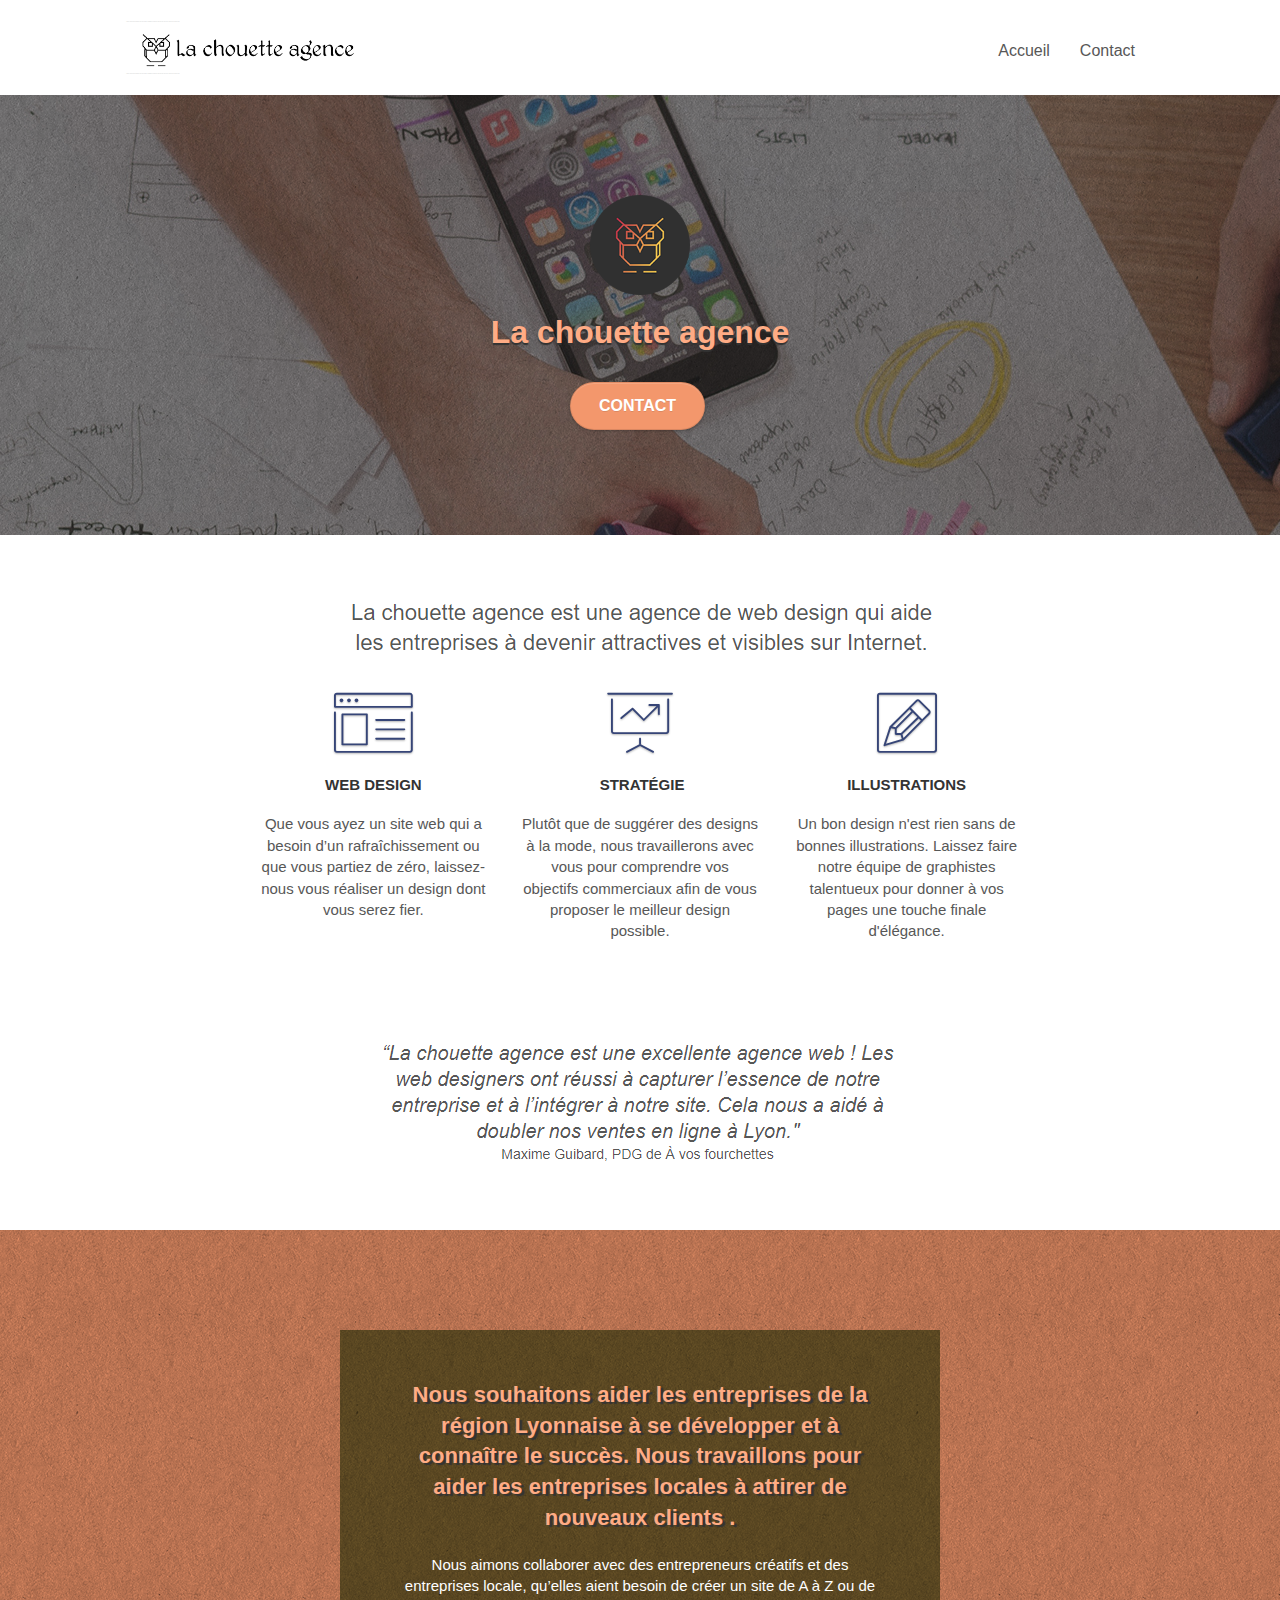
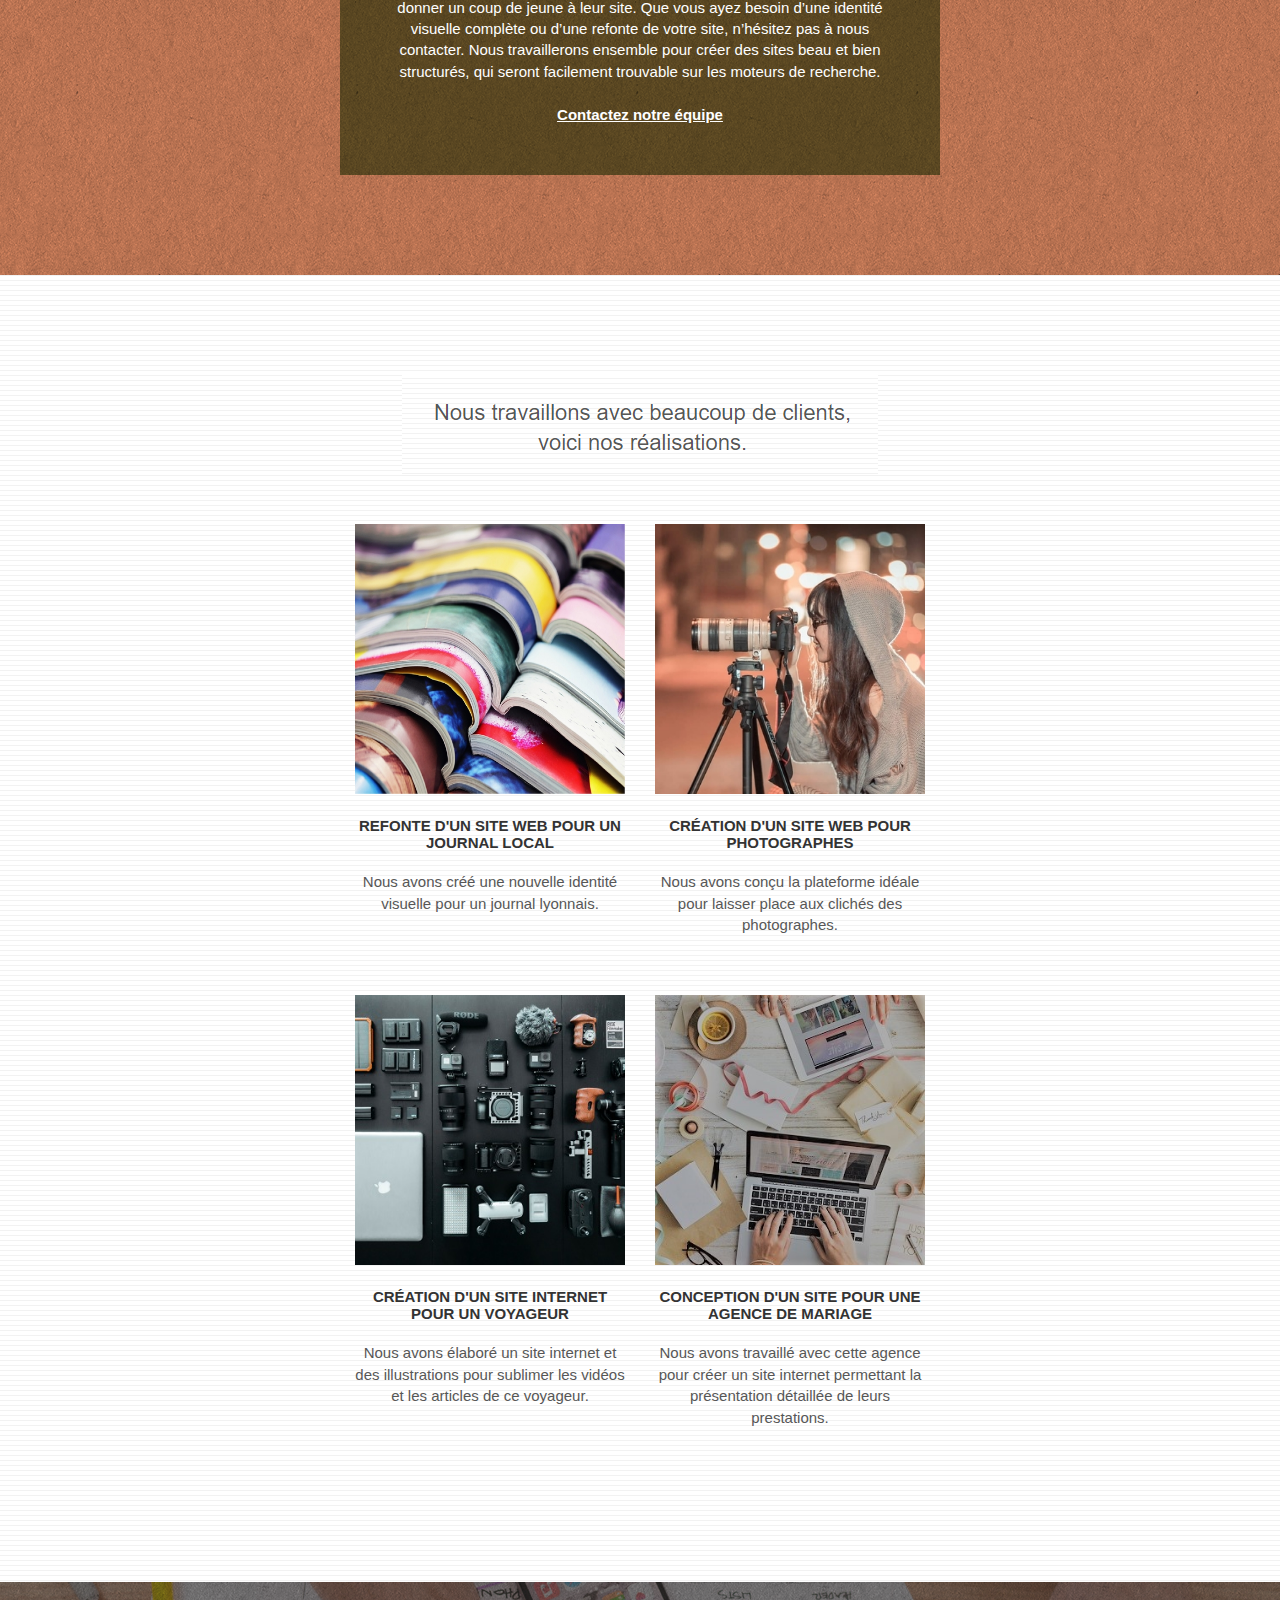
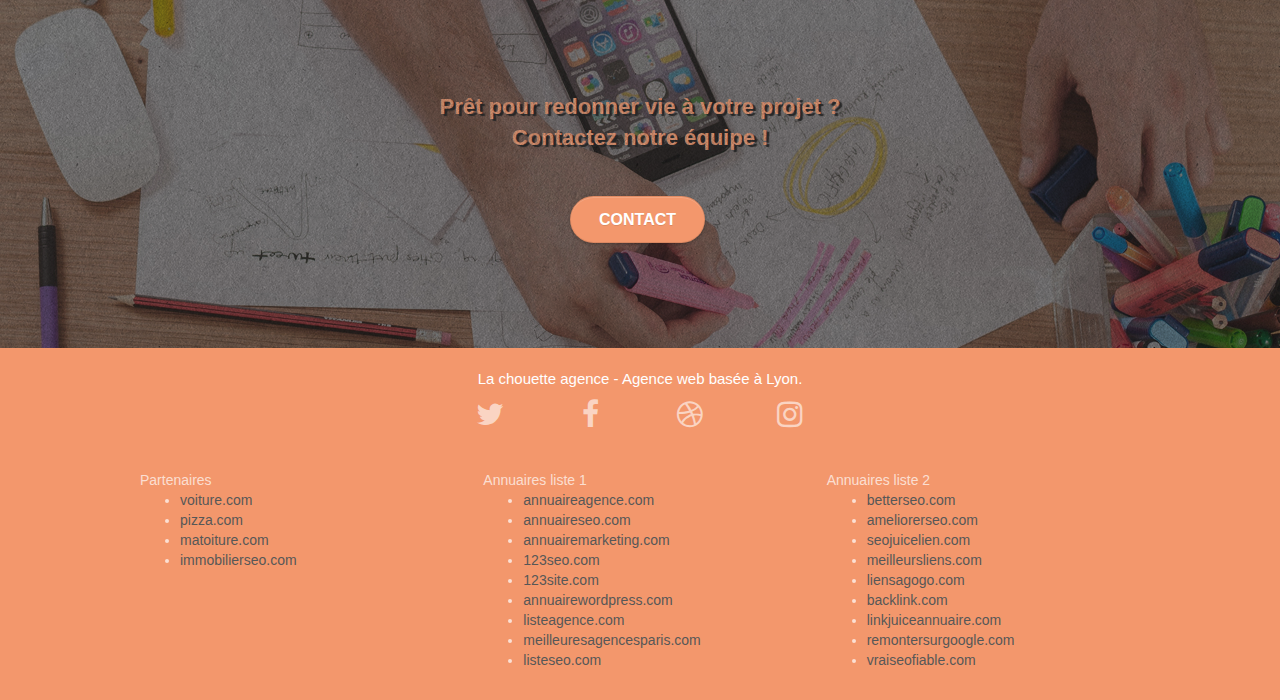
==== commit 0b5d1d2e: "MAJ 1" ====
--- a/index.html
+++ b/index.html
@@ -1,9 +1,9 @@
 <!doctype html>
-<html lang="Default">
+<html lang="fr">
 <head>
     <meta charset="utf-8">
     <meta name="keywords" content="seo, google, site web, site internet, agence design paris, agence design, agence design,agence design,agence design,agence design,agence design,agence design,agence design,agence design">
-    <meta name="description" content="">
+    <meta name="description" content="La chouette agence est une agence de design située à Paris.">
     <meta name="viewport" content="width=device-width, initial-scale=1.0, viewport-fit=cover">
     <link rel="shortcut icon" type="image/png" href="favicon.jpg">
     
@@ -19,7 +19,7 @@
 	<script src="./js/jquery.touchSwipe.js" defer></script>
 	<script src="./js/gmaps.js"></script>
 
-    <title>.</title>
+    <title>La chouette agence</title>
 
     
 <!-- Analytics -->
@@ -52,7 +52,7 @@
 					<li>
 					</li>
 					<li>
-						<a href="page2.html">page2 &gt;</a>
+						<a href="page2.html">Contact</a>
 					</li>
 				</ul>
 			</div>
@@ -68,7 +68,7 @@
 			<div class="col-sm-12">
 				<img src="img/logo.png" class="center-block image-resize-mode" width="100" alt="La chouette agence, agence web paris, création logo paris" />
 				<h1 class="text-center hero-bloc-text tc-white ">
-					La chouette agence.
+					La chouette agence
 				</h1>
 				<div class="text-center">
 					<a href="page2.html" class="btn btn-lg btn-clean btn-rd cta-hero btn-atomic-tangerine" id="cta-hero">Contact</a>
@@ -204,6 +204,7 @@
 <!-- bloc-5-cta -->
 <div class="bloc bgc-dark-slate-blue bg-banniere d-bloc bloc-bg-texture texture-paper" id="bloc-5-cta">
 	<div class="container bloc-lg">
+		
 		<div class="row">
 			<h2 class="mg-md text-center tc-white">
 				Prêt pour redonner vie à votre projet ?<br>Contactez notre équipe !
--- a/style.css
+++ b/style.css
@@ -5,6 +5,7 @@
     overflow-x: hidden;
     -webkit-font-smoothing: antialiased;
     -moz-osx-font-smoothing: grayscale;
+    color: #5797BA
 }
 
 a,
@@ -677,7 +678,7 @@
 }
 
 p {
-    font-size: 11px;
+    font-size: 15px;
 }
 
 .tight-width-whitespace {
@@ -688,6 +689,7 @@
 .h1 {
     font-size: 20px;
     font-family: "Open Sans";
+
 }
 
 .cta-hero {
@@ -707,6 +709,8 @@
 h2 {
     font-size: 22px;
     line-height: 1.4em;
+    text-shadow:3px 2px 1px #333;
+    font-weight: bold;
 }
 
 h3 {
@@ -724,6 +728,8 @@
 
 h1 {
     color: #333333!important;
+    text-shadow:0 2px 1px #333;
+    font-weight: bold;
 }
 
 h4 {
@@ -753,7 +759,7 @@
 }
 
 .black-background {
-    background-color: rgba(165, 147, 99, 0.7);
+    background-color: rgba(107, 88, 39, 0.911);
     padding: 40px 40px 40px 40px;
 }
 
@@ -775,7 +781,7 @@
 }
 
 .tc-white {
-    color: #F3976C!important;
+    color: #ffac85!important;
 }
 
 .btn-atomic-tangerine {
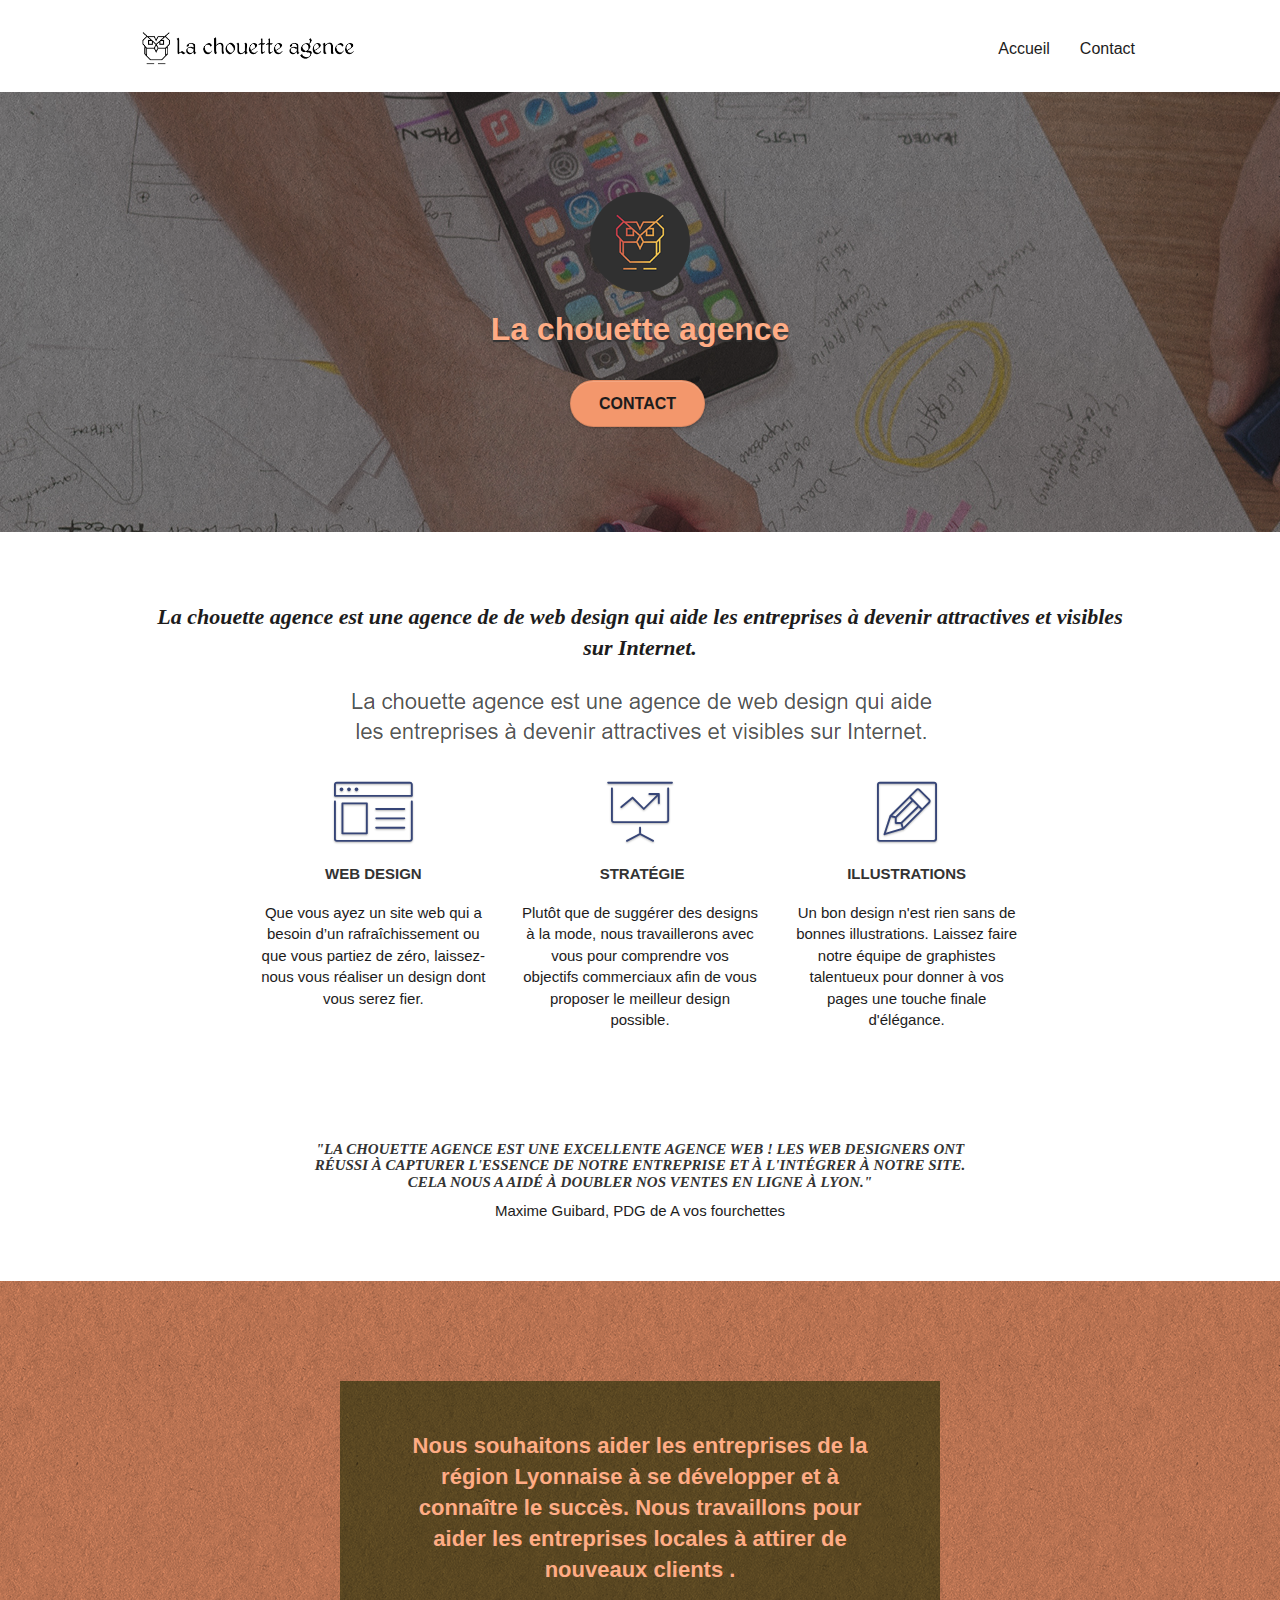
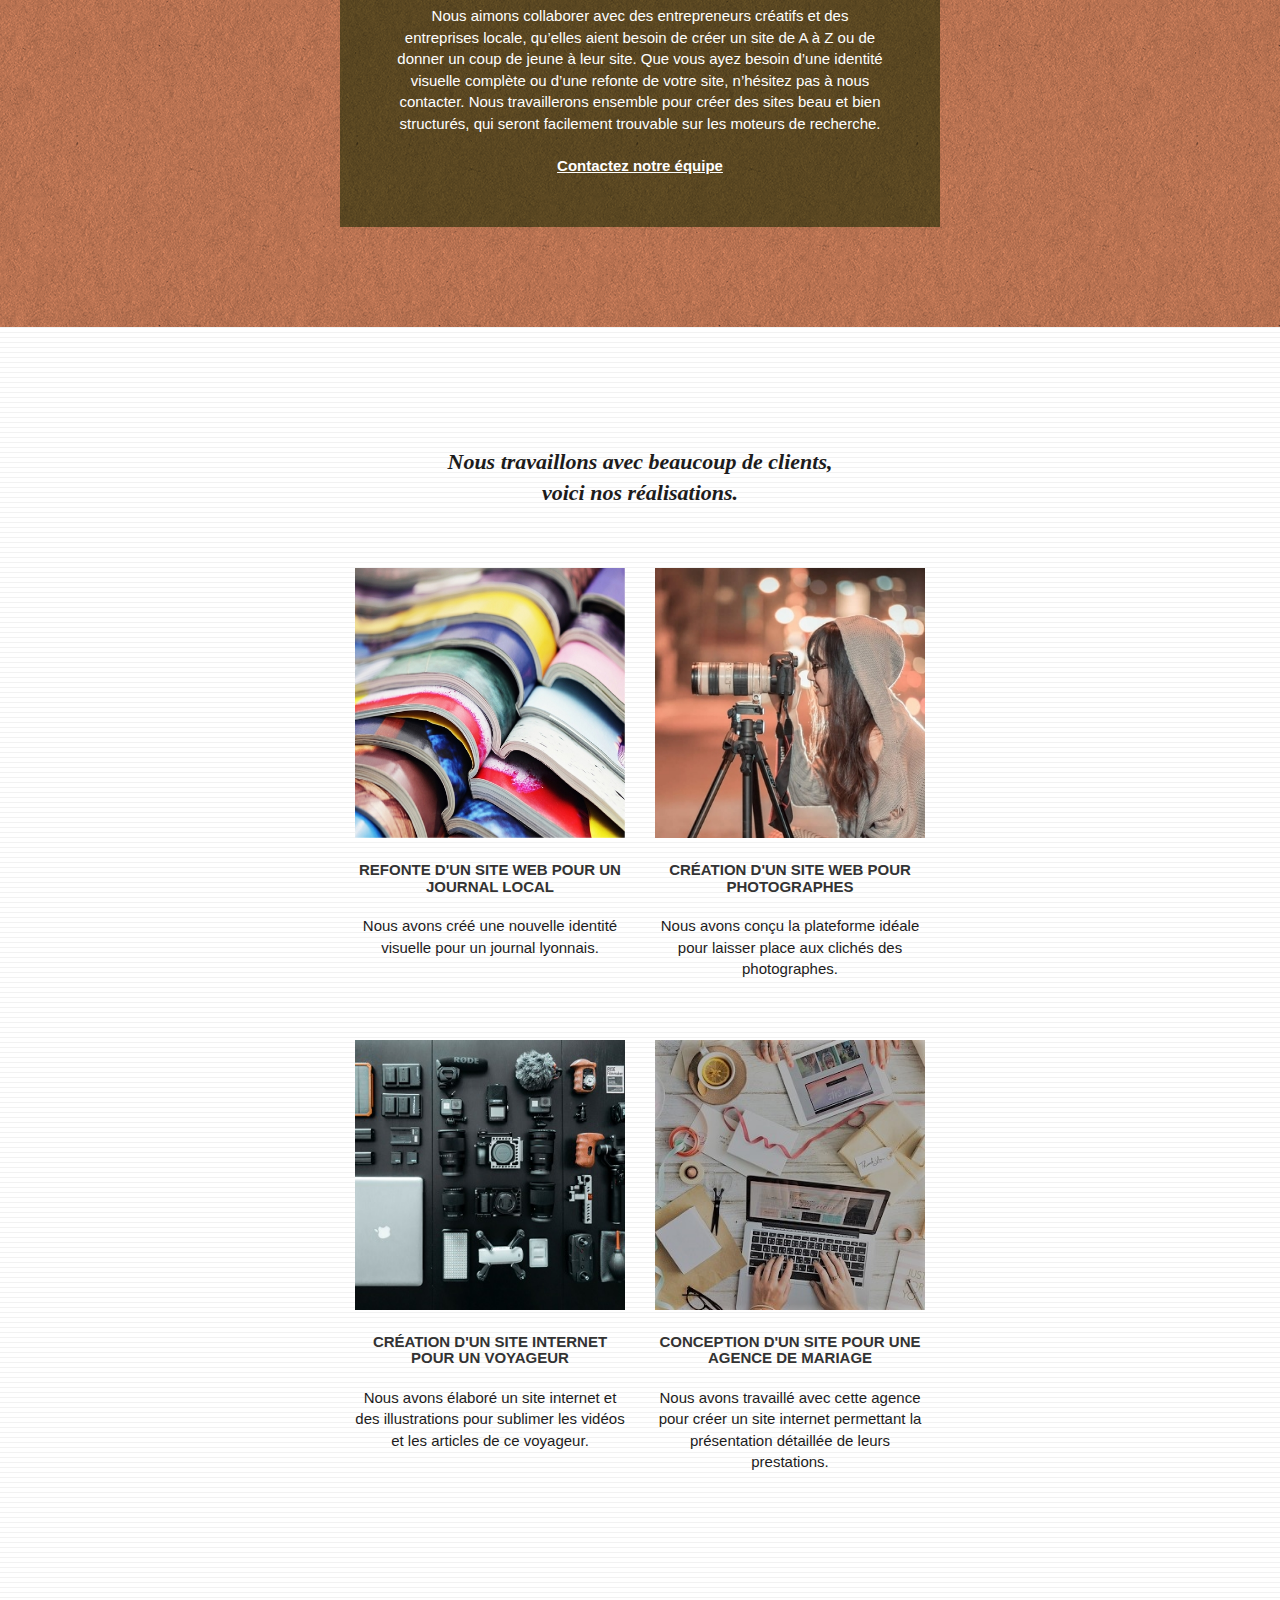
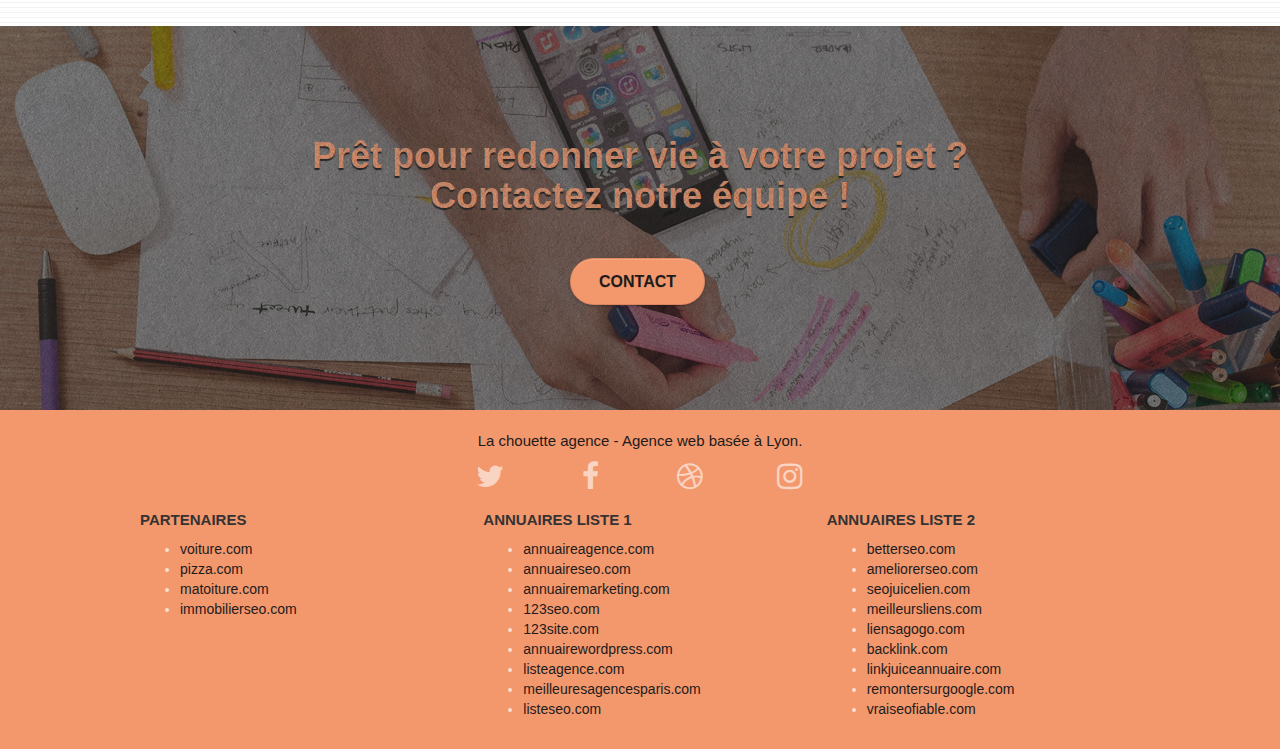
==== commit 6cbb9073: "MAJ" ====
--- a/index.html
+++ b/index.html
@@ -37,9 +37,7 @@
 
 		<nav class="navbar row">
 			<div class="navbar-header">
-				<div class="keywords" style="color:#cccccc;font-size:1px;">Agence web à paris, stratégie web, web design, illustrations, design de site web, site web, web, internet, site internet, site</div>
 				<a class="navbar-brand" href="index.html"><img src="img/la-chouette-agence.png" alt="paris web design logo agence web meilleure agence" height="40" /></a>
-				<div class="keywords" style="color:#cccccc;font-size:1px;">Agence web à paris, stratégie web, web design, illustrations, design de site web, site web, web, internet, site internet, site</div>
 				<button id="nav-toggle" type="button" class="ui-navbar-toggle navbar-toggle" data-toggle="collapse" data-target=".navbar-1">
 					<span class="sr-only">Toggle navigation</span><span class="icon-bar"></span><span class="icon-bar"></span><span class="icon-bar"></span>
 				</button>
@@ -52,7 +50,7 @@
 					<li>
 					</li>
 					<li>
-						<a href="page2.html">Contact</a>
+						<a href="contact.html">Contact</a>
 					</li>
 				</ul>
 			</div>
@@ -71,7 +69,7 @@
 					La chouette agence
 				</h1>
 				<div class="text-center">
-					<a href="page2.html" class="btn btn-lg btn-clean btn-rd cta-hero btn-atomic-tangerine" id="cta-hero">Contact</a>
+					<a href="contact.html" class="btn btn-lg btn-clean btn-rd cta-hero btn-atomic-tangerine" id="cta-hero">Contact</a>
 				</div>
 			</div>
 		</div>
@@ -84,6 +82,9 @@
 	<div class="container bloc-md">
 		<div class="row">
 			<div class="col-sm-12 text-center">
+				<h2 class="citation">
+					La chouette agence est une agence de de web design qui aide les entreprises à devenir attractives et visibles sur Internet.
+				</h2>
 				<img alt="agence web, agence web paris, web design paris, stratégie web" src="img/title.png" />
 			</div>
 		</div>
@@ -124,7 +125,10 @@
 		</div>
 		<div class="row voffset-lg voffset">
 			<div class="col-xs-12 col-md-8 col-md-offset-2 text-center">
-				<img alt="agence web, agence web paris, web design paris, stratégie web" src="img/citation.png" />
+				<h3 class="citation">"La chouette agence est une excellente agence web ! Les web designers ont réussi à capturer l'essence de notre 
+					entreprise et à l'intégrer à notre site. Cela nous a aidé à doubler nos ventes en ligne à Lyon."
+				</h3>
+				<p>Maxime Guibard, PDG de A vos fourchettes</p>
 
 			</div>
 		</div>
@@ -154,12 +158,21 @@
 	<div class="container bloc-lg">
 		<div class="row">
 			<div class="col-sm-12 text-center">
-				<img alt="agence web, agence web paris, web design paris, stratégie web" src="img/title2.png" />
+				<h2 class="citation">
+					Nous travaillons avec beaucoup de clients, <br>
+					voici nos réalisations.
+				</h2>
 			</div>
 		</div>
 		<div class="row tight-width-whitespace portfolio-row">
 			<div class="col-sm-6">
-				<a href="#" data-lightbox="img/1.jpg" data-gallery-id="gallery-1" data-caption="Refonte d'un site web pour un journal local" data-frame="snapshot-lb"><img src="img/1.jpg" alt="paris web design logo agence web meilleure agence et refonte site web journal" class="img-responsive portfolio-thumb" /></a>
+				<a 
+					href="#"
+					data-lightbox="img/1.jpg"
+					data-gallery-id="gallery-1"
+					data-caption="Refonte d'un site web pour un journal local"
+					data-frame="snapshot-lb"
+				><img src="img/1.jpg" alt="Pile de magazine" class="img-responsive portfolio-thumb" /></a>
 				<h3 class="mg-md text-center">
 					Refonte d'un site web pour un journal local
 				</h3>
@@ -168,7 +181,9 @@
 				</p>
 			</div>
 			<div class="col-sm-6">
-				<a href="#" data-lightbox="img/2.jpg" data-gallery-id="gallery-1" data-caption="Création d'un site web pour photographes" data-frame="snapshot-lb"><img src="img/2.jpg" class="img-responsive portfolio-thumb" alt="paris web design logo agence web meilleure agence, Création d'un site web pour photographes" /></a>
+				<a href="#" data-lightbox="img/2.jpg" data-gallery-id="gallery-1" data-caption="Création d'un site web pour photographes" data-frame="snapshot-lb">
+					<img src="img/2.jpg" class="img-responsive portfolio-thumb" alt="Photographe" />
+				</a>
 				<h3 class="mg-md text-center">
 					Création d'un site web pour photographes
 				</h3>
@@ -179,7 +194,9 @@
 		</div>
 		<div class="row tight-width-whitespace portfolio-row">
 			<div class="col-sm-6">
-				<a href="#" data-lightbox="img/3.bmp" data-gallery-id="gallery-1" data-caption="Création d'un site internet pour un voyageur" data-frame="snapshot-lb"><img src="img/3.bmp" class="img-responsive portfolio-thumb" alt="paris web design logo agence web meilleure agence, Création d'un site web pour voyageur"/></a>
+				<a href="#" data-lightbox="img/3.bmp" data-gallery-id="gallery-1" data-caption="Création d'un site internet pour un voyageur" data-frame="snapshot-lb">
+					<img src="img/3.bmp" class="img-responsive portfolio-thumb" alt="plusieurs outils numériques tel qu'un ordinateur et un appareil photo en pièces détachées"/>
+				</a>
 				<h3 class="mg-md text-center">
 					Création d'un site internet pour un voyageur
 				</h3>
@@ -188,7 +205,9 @@
 				</p>
 			</div>
 			<div class="col-sm-6">
-				<a href="#" data-lightbox="img/4.bmp" data-gallery-id="gallery-1" data-caption="Conception d'un site pour une agence de mariage" data-frame="snapshot-lb"><img src="img/4.bmp" class="img-responsive portfolio-thumb" alt="paris web design logo agence web meilleure agence, Création d'un site web pour agence de mariage" /></a>
+				<a href="#" data-lightbox="img/4.bmp" data-gallery-id="gallery-1" data-caption="Conception d'un site pour une agence de mariage" data-frame="snapshot-lb">
+					<img src="img/4.bmp" class="img-responsive portfolio-thumb" alt="bureau créatif avec ordinateur, enveloppes, rubans et tasse de thé" />
+				</a>
 				<h3 class="mg-md text-center">
 					Conception d'un site pour une agence de mariage
 				</h3>
@@ -206,9 +225,9 @@
 	<div class="container bloc-lg">
 		
 		<div class="row">
-			<h2 class="mg-md text-center tc-white">
+			<h1 class="mg-md text-center tc-white">
 				Prêt pour redonner vie à votre projet ?<br>Contactez notre équipe !
-			</h2>
+			</h1>
 			<div class="col-sm-12 text-center">
 				<a href="page2.html" class="btn btn-atomic-tangerine btn-clean btn-rd btn-lg cta-hero">Contact</a>
 			</div>
@@ -222,35 +241,34 @@
 	<div class="container bloc-sm">
 		<div class="row">
 			<div class="col-sm-12">
-				<p class="text-center white">
+				<p class="text-center ">
 					La chouette agence - Agence web basée à Lyon.<br>
 				</p>
 				<div class="row row-no-gutters social">
 					<div class="col-sm-3">
 						<div class="text-center">
-							<a class="social" href="index.html"><span class="fa fa-twitter icon-md"></span></a>
+							<a class="social"><span class="fa fa-twitter icon-md"></span></a>
 						</div>
 					</div>
 					<div class="col-sm-3">
 						<div class="text-center">
-							<a class="social" href="index.html"><span class="fa fa-facebook icon-md"></span></a>
+							<a class="social"><span class="fa fa-facebook icon-md"></span></a>
 						</div>
 					</div>
 					<div class="col-sm-3">
 						<div class="text-center">
-							<a class="social" href="index.html"><span class="fa fa-dribbble icon-md"></span></a>
+							<a class="social"><span class="fa fa-dribbble icon-md"></span></a>
 						</div>
 					</div>
 					<div class="col-sm-3">
 						<div class="text-center">
-							<a class="social" href="index.html"><span class="fa fa-instagram icon-md"></span></a>
+							<a class="social"><span class="fa fa-instagram icon-md"></span></a>
 						</div>
 					</div>
-					<div class="keywords" style="color:#F3976C;">Agence web à paris, stratégie web, web design, illustrations, design de site web, site web, web, internet, site internet, site</div>
 				</div>
 				<div class="row">
 					<div class="col-sm-4">
-						Partenaires
+						<h3>Partenaires</h3> 
 							<ul>
 								<li><a href="voiture.com">voiture.com</a></li>
 								<li><a href="pizza.com">pizza.com</a></li>
@@ -259,7 +277,7 @@
 							</ul>		
 					</div>
 					<div class="col-sm-4">
-						Annuaires liste 1
+						<h3>Annuaires liste 1</h3> 
 						<ul>
 							<li><a href="annuaireagence.com">annuaireagence.com</a></li>
 							<li><a href="annuaireseo.com">annuaireseo.com</a></li>
@@ -273,7 +291,7 @@
 						</ul>
 					</div>
 					<div class="col-sm-4">
-						Annuaires liste 2
+						<h3>Annuaires liste 2</h3> 
 						<ul>
 							<li><a href="betterseo.com">betterseo.com</a></li>
 							<li><a href="ameliorerseo.com">ameliorerseo.com</a></li>
--- a/style.css
+++ b/style.css
@@ -8,6 +8,15 @@
     color: #5797BA
 }
 
+@font-face {
+    font-family: 'CreatoDisplay';
+    src: url('/fonts/CreatoDisplay-Regular.otf');
+}
+.citation {
+    font-family: 'CreatoDisplay';
+    font-style: italic;
+}
+
 a,
 button {
     transition: all .3s ease-in-out;
@@ -28,8 +37,16 @@
     background: #FFFFFF url("img/pageload-spinner.gif") no-repeat center center;
 }
 
+.form-group {
+    display: grid;
+}
+
+.return {
+    list-style: none;
+}
+
 .bloc {
-    width: 100%;
+
     clear: both;
     background: 50% 50% no-repeat;
     padding: 0 50px;
@@ -652,7 +669,7 @@
 a {
     font-family: "helvetica";
     font-weight: 400;
-    color: #575757!important;
+    color: #1d1c1c!important;
 }
 
 .container {
@@ -694,7 +711,6 @@
 
 .cta-hero {
     margin-top: 22px;
-    color: #FFFFFF!important;
     text-transform: uppercase;
     padding: 12px 28px 12px 28px;
     font-size: 16px;
@@ -709,7 +725,7 @@
 h2 {
     font-size: 22px;
     line-height: 1.4em;
-    text-shadow:3px 2px 1px #333;
+
     font-weight: bold;
 }
 
@@ -786,7 +802,8 @@
 
 .btn-atomic-tangerine {
     background: #F3976C;
-    color: #FFFFFF!important;
+    color: black;
+
 }
 
 .btn-atomic-tangerine:hover {
